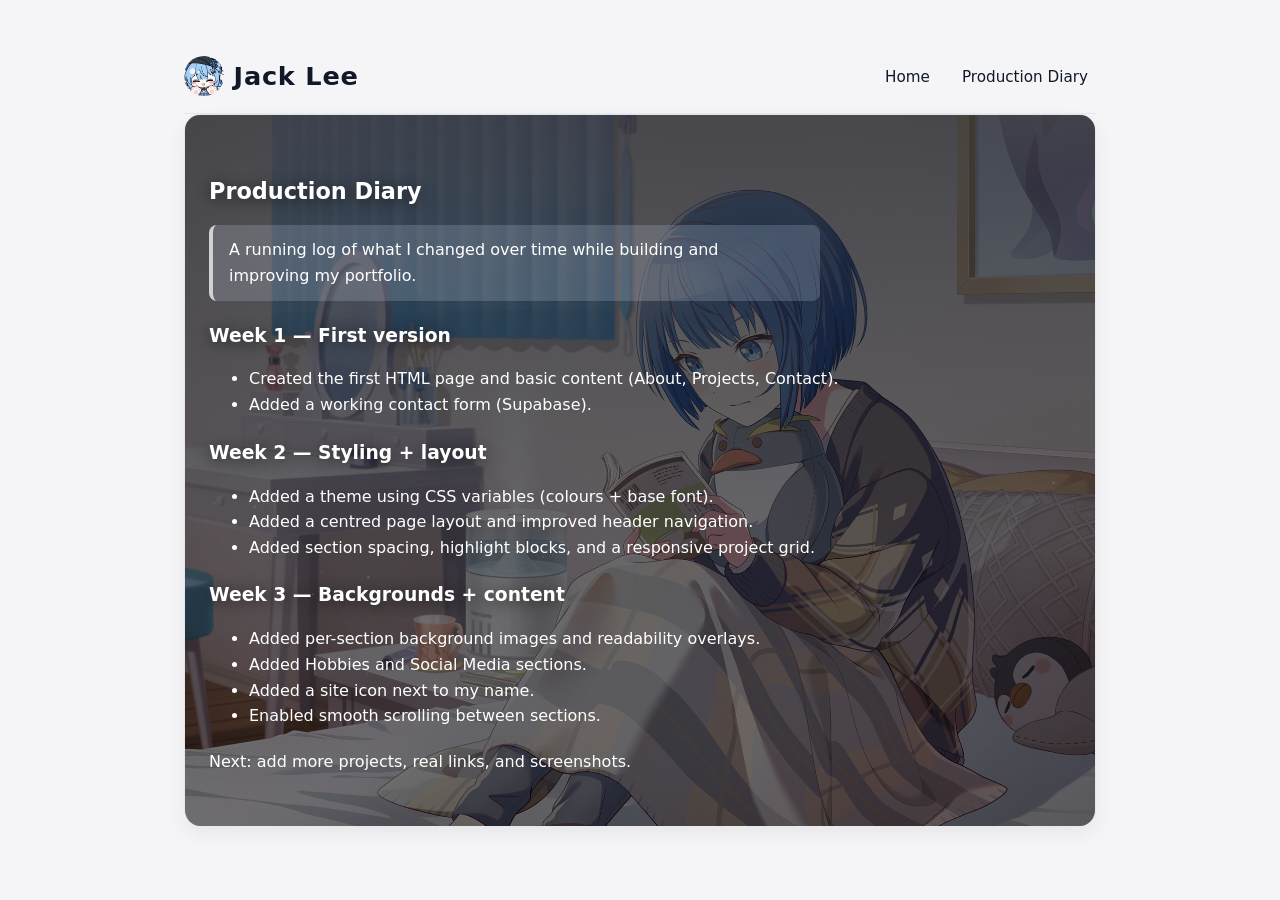
==== production-diary.html @ 28665266 "added production diary updated code along" ====
<!DOCTYPE html>
<html lang="en">
  <head>
    <meta charset="UTF-8" />
    <meta name="viewport" content="width=device-width, initial-scale=1.0" />
    <title>Production Diary</title>
    <link rel="stylesheet" href="styles.css" />
  </head>
  <body>
    <div class="page-wrap">
      <header>
        <div class="site-title">
          <img class="site-icon" src="assets/icon.gif" alt="" aria-hidden="true" />
          <span>Jack Lee</span>
        </div>
        <nav>
          <ul>
            <li><a href="index.html">Home</a></li>
            <li><a href="production-diary.html">Production Diary</a></li>
          </ul>
        </nav>
      </header>

      <main>
        <section class="section-bg" style="--section-bg-image: url('assets/haru.png'); --section-bg-brightness: 0.5; --section-overlay-opacity: 0.92;">
          <h2>Production Diary</h2>
          <p class="highlight">
            A running log of what I changed over time while building and improving my portfolio.
          </p>

          <h3 style="margin: 1.25rem 0 0.5rem;">Week 1 — First version</h3>
          <ul>
            <li>Created the first HTML page and basic content (About, Projects, Contact).</li>
            <li>Added a working contact form (Supabase).</li>
          </ul>

          <h3 style="margin: 1.25rem 0 0.5rem;">Week 2 — Styling + layout</h3>
          <ul>
            <li>Added a theme using CSS variables (colours + base font).</li>
            <li>Added a centred page layout and improved header navigation.</li>
            <li>Added section spacing, highlight blocks, and a responsive project grid.</li>
          </ul>

          <h3 style="margin: 1.25rem 0 0.5rem;">Week 3 — Backgrounds + content</h3>
          <ul>
            <li>Added per-section background images and readability overlays.</li>
            <li>Added Hobbies and Social Media sections.</li>
            <li>Added a site icon next to my name.</li>
            <li>Enabled smooth scrolling between sections.</li>
          </ul>

          <p style="margin-top: 1.25rem;">
            Next: add more projects, real links, and screenshots.
          </p>
        </section>
      </main>
    </div>
  </body>
</html>
---- styles.css ----
:root {
  --bg: #f5f5f7; /* page background */
  --text: #111827; /* main body text */
  --accent: #2563eb; /* buttons, links, borders */
  --accent-soft: #dbeafe; /* subtle panel background */
  --font-base: system-ui, -apple-system, BlinkMacSystemFont,
  "Segoe UI", sans-serif;
}
html {
  scroll-behavior: smooth;
}
* {
  box-sizing: border-box;
}
body {
  margin: 0;
  padding: 0;
  font-family: var(--font-base);
  color: var(--text);
  background: var(--bg);
  line-height: 1.6;
}
.hero {
  position: relative;
  margin: 0 -1.5rem 2.5rem;
  border-radius: 1rem;
  overflow: hidden;
  min-height: 260px;
  color: #ffffff;
}

.hero::before {
  content: "";
  position: absolute;
  inset: 0;
  background-image: url("assets/c__Users_jackw_OneDrive_Documents_IYO_knd3725_card_normal.png");
  background-size: cover;
  background-position: center;
  filter: brightness(0.55);
}

.hero-inner {
  position: relative;
  padding: 2.5rem 2rem;
  max-width: 520px;
}

.hero-title {
  font-size: 1.9rem;
  margin: 0 0 0.5rem;
}

.hero-subtitle {
  margin: 0 0 1.25rem;
  font-size: 1rem;
  opacity: 0.95;
}

.hero-actions {
  display: flex;
  flex-wrap: wrap;
  gap: 0.75rem;
}
.page-wrap {
  max-width: 960px;
  margin: 0 auto;
  padding: 2rem 1.5rem 4rem;
}
header {
  padding: 1.5rem 0 1rem;
  display: flex;
  justify-content: space-between;
  align-items: center;
  border-bottom: 1px solid #e5e7eb;
}
.site-title {
  display: flex;
  align-items: center;
  gap: 0.6rem;
  font-size: 1.6rem;
  font-weight: 700;
  letter-spacing: 0.03em;
}

.site-icon {
  width: 40px;
  height: 40px;
  border-radius: 999px;
  object-fit: cover;
  flex: 0 0 auto;
}
nav ul {
  list-style: none;
  display: flex;
  gap: 1rem;
  margin: 0;
  padding: 0;
}
nav a {
  text-decoration: none;
  color: var(--text);
  font-size: 0.95rem;
  padding: 0.25rem 0.5rem;
  border-radius: 999px;
  transition: background 0.2s, color 0.2s;
}
nav a:hover,
nav a:focus {
  background: var(--accent-soft);
  color: var(--accent);
}

section {
  padding: 2.5rem 0;
  border-bottom: 1px solid #e5e7eb;
}

section[id] {
  scroll-margin-top: 1.25rem;
}

section:last-of-type {
  border-bottom: none;
}

/* Section background blocks (one image per section) */
.section-bg {
  position: relative;
  border-radius: 1rem;
  overflow: hidden;
  padding: 2.5rem 1.5rem;
  background: #ffffff;
  border: 1px solid #e5e7eb;
  box-shadow: 0 8px 20px rgba(15, 23, 42, 0.06);
}

.section-bg::before {
  content: "";
  position: absolute;
  inset: 0;
  background-image: var(--section-bg-image, none);
  background-size: cover;
  background-position: center;
  filter: brightness(var(--section-bg-brightness, 0.55));
  transform: scale(1.02);
}

.section-bg::after {
  content: "";
  position: absolute;
  inset: 0;
  background: linear-gradient(
    180deg,
    rgba(17, 24, 39, 0.55) 0%,
    rgba(17, 24, 39, 0.25) 55%,
    rgba(17, 24, 39, 0.1) 100%
  );
  opacity: var(--section-overlay-opacity, 0.9);
}

.section-bg > * {
  position: relative;
  z-index: 1;
}

.section-bg h2,
.section-bg h3,
.section-bg p,
.section-bg li,
.section-bg label {
  color: #ffffff;
}

.section-bg h2,
.section-bg h3 {
  text-shadow: 0 2px 14px rgba(0, 0, 0, 0.55);
}

.section-bg input,
.section-bg textarea {
  width: 100%;
  padding: 0.7rem 0.85rem;
  border-radius: 0.75rem;
  border: 1px solid rgba(229, 231, 235, 0.9);
  background: rgba(255, 255, 255, 0.92);
  color: var(--text);
  font-family: inherit;
}

.section-bg textarea {
  resize: vertical;
}

.section-bg input::placeholder,
.section-bg textarea::placeholder {
  color: rgba(17, 24, 39, 0.6);
}

.section-bg #form-status {
  margin-top: 0.75rem;
}

.section-bg .highlight {
  background: rgba(219, 234, 254, 0.18);
  border-left-color: rgba(255, 255, 255, 0.7);
}

.section-bg .project-card,
.section-bg .project-card h3,
.section-bg .project-card p,
.section-bg .project-card li {
  color: var(--text);
}

.section-bg .project-card {
  background: rgba(255, 255, 255, 0.95);
  backdrop-filter: blur(6px);
}

.section-bg .project-card .project-meta {
  color: #6b7280;
}

.section-bg .project-card .project-links a {
  color: var(--accent);
}

.button.button-outline {
  background: transparent;
  border: 1px solid currentColor;
  color: #ffffff;
  box-shadow: none;
}

.button.button-outline:hover,
.button.button-outline:focus-visible {
  background: rgba(255, 255, 255, 0.12);
  box-shadow: none;
}

.social-links {
  display: flex;
  flex-wrap: wrap;
  gap: 0.75rem;
  margin-top: 1rem;
}

.social-note {
  flex: 0 0 100%;
  margin: 0.25rem 0 0;
}

section h2 {
  font-size: 1.4rem;
  margin-bottom: 0.75rem;
}

section p {
  max-width: 60ch;
  margin-bottom: 0.75rem;
}

.highlight {
  background: var(--accent-soft);
  border-left: 4px solid var(--accent);
  padding: 0.75rem 1rem;
  border-radius: 0.5rem;
  margin-top: 1rem;
}

.projects-grid {
  display: grid;
  grid-template-columns: repeat(auto-fit, minmax(260px, 1fr));
  gap: 1.5rem;
  margin-top: 1.5rem;
}

.project-card {
  background: #ffffff;
  border-radius: 0.75rem;
  padding: 1.25rem;
  box-shadow: 0 8px 20px rgba(15, 23, 42, 0.06);
  border: 1px solid #e5e7eb;
  display: flex;
  flex-direction: column;
  gap: 0.5rem;
}

.project-card h3 {
  margin: 0;
  font-size: 1.1rem;
}

.project-card p {
  margin: 0;
  font-size: 0.95rem;
}

.project-meta {
  font-size: 0.8rem;
  text-transform: uppercase;
  letter-spacing: 0.08em;
  color: #6b7280;
}

.project-links {
  margin-top: 0.5rem;
}

.project-links a {
  font-size: 0.9rem;
  color: var(--accent);
  text-decoration: none;
  margin-right: 0.75rem;
}

.project-links a:hover {
  text-decoration: underline;
}

.button {
  display: inline-flex;
  align-items: center;
  justify-content: center;
  padding: 0.6rem 1.3rem;
  border-radius: 999px;
  background: var(--accent);
  color: #ffffff;
  font-size: 0.95rem;
  font-weight: 500;
  text-decoration: none;
  border: none;
  cursor: pointer;
  transition: background 0.2s, box-shadow 0.2s, transform 0.1s;
}

.button:hover,
.button:focus-visible {
  background: #1d4ed8;
  box-shadow: 0 8px 16px rgba(37, 99, 235, 0.35);
  transform: translateY(-1px);
}

.button:active {
  transform: translateY(0);
  box-shadow: none;
}
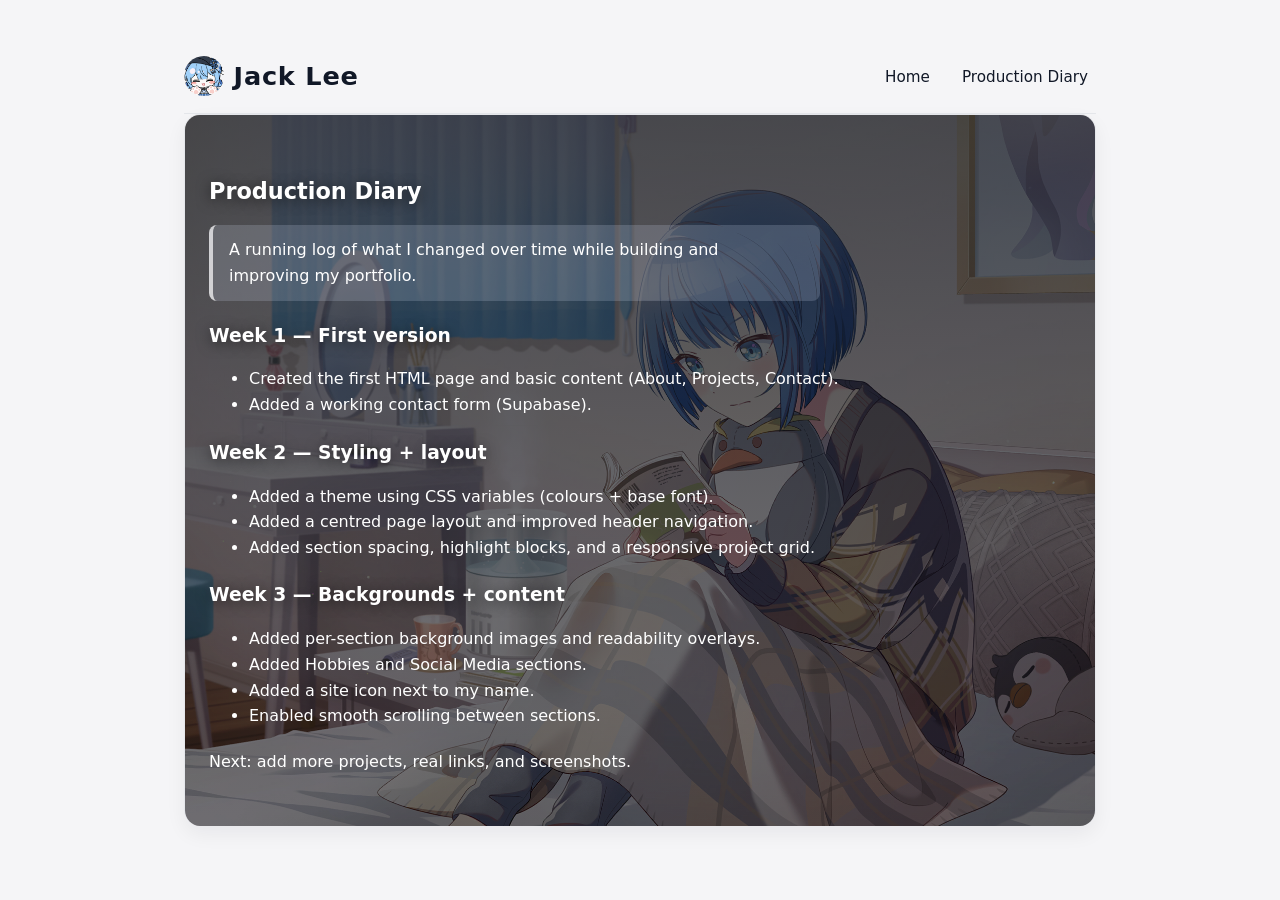
==== commit 41daac7b: "updated hobbies-gaming" ====
--- a/production-diary.html
+++ b/production-diary.html
@@ -22,7 +22,10 @@
       </header>
 
       <main>
-        <section class="section-bg" style="--section-bg-image: url('assets/haru.png'); --section-bg-brightness: 0.5; --section-overlay-opacity: 0.92;">
+        <section
+          class="section-bg"
+          style="--section-bg-image: url('assets/haru.png'); --section-bg-brightness: 0.5; --section-overlay-opacity: 0.92;"
+        >
           <h2>Production Diary</h2>
           <p class="highlight">
             A running log of what I changed over time while building and improving my portfolio.
--- a/styles.css
+++ b/styles.css
@@ -33,7 +33,7 @@
   content: "";
   position: absolute;
   inset: 0;
-  background-image: url("assets/c__Users_jackw_OneDrive_Documents_IYO_knd3725_card_normal.png");
+  background-image: url("assets/haru.png");
   background-size: cover;
   background-position: center;
   filter: brightness(0.55);
@@ -141,8 +141,10 @@
   background-image: var(--section-bg-image, none);
   background-size: cover;
   background-position: center;
+  background-repeat: no-repeat;
   filter: brightness(var(--section-bg-brightness, 0.55));
-  transform: scale(1.02);
+  transform-origin: center;
+  transform: rotate(var(--section-bg-rotate, 0deg)) scale(var(--section-bg-scale, 1.02));
 }
 
 .section-bg::after {
@@ -168,7 +170,7 @@
 .section-bg p,
 .section-bg li,
 .section-bg label {
-  color: #ffffff;
+  color: var(--section-fg, #ffffff);
 }
 
 .section-bg h2,
@@ -201,8 +203,8 @@
 }
 
 .section-bg .highlight {
-  background: rgba(219, 234, 254, 0.18);
-  border-left-color: rgba(255, 255, 255, 0.7);
+  background: var(--section-highlight-bg, rgba(219, 234, 254, 0.18));
+  border-left-color: var(--section-highlight-border, rgba(255, 255, 255, 0.7));
 }
 
 .section-bg .project-card,
@@ -248,6 +250,37 @@
 .social-note {
   flex: 0 0 100%;
   margin: 0.25rem 0 0;
+}
+
+.game-list {
+  list-style: none;
+  margin: 0.85rem 0 0;
+  padding: 0;
+  display: grid;
+  grid-template-columns: repeat(auto-fit, minmax(220px, 1fr));
+  gap: 0.75rem;
+}
+
+.game-list li {
+  display: flex;
+  align-items: center;
+  gap: 0.6rem;
+  padding: 0.6rem 0.75rem;
+  border-radius: 0.85rem;
+  background: rgba(255, 255, 255, 0.12);
+  border: 1px solid rgba(255, 255, 255, 0.18);
+}
+
+.game-list img {
+  width: 44px;
+  height: 44px;
+  border-radius: 0.8rem;
+  object-fit: cover;
+  flex: 0 0 auto;
+}
+
+.game-list span {
+  line-height: 1.2;
 }
 
 section h2 {
